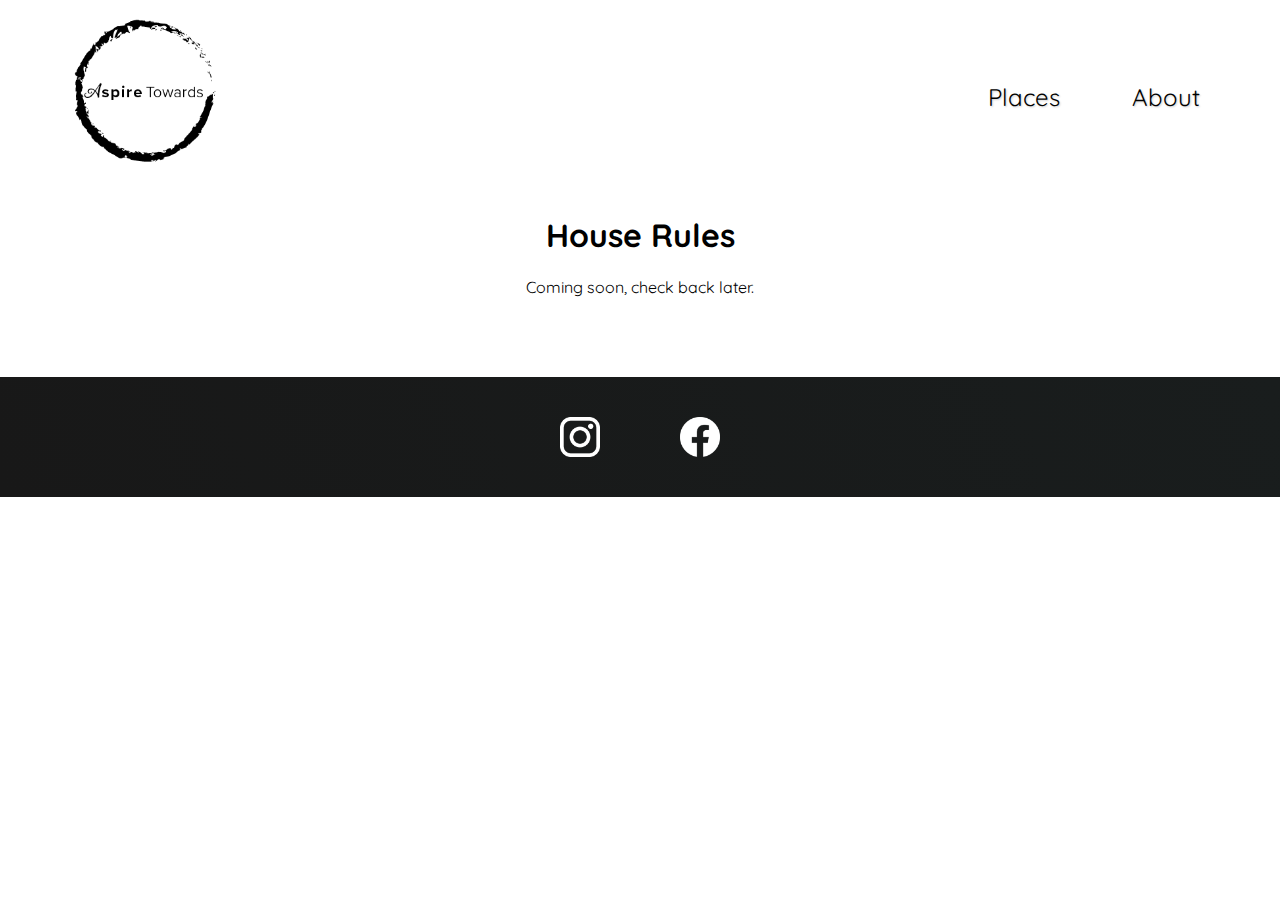
==== bromleydetails.html @ 4988956d "main page layout and templates setup for about and bromley sky cabin" ====
<!DOCTYPE html>
<html lang="en">
<head>
  <meta charset="UTF-8">
  <meta name="viewport" content="width=device-width, initial-scale=1.0">
  <meta http-equiv="X-UA-Compatible" content="ie=edge">
  <link
  href="https://fonts.googleapis.com/css2?family=Raleway:wght@700&family=Oleo+Script:wght@700&family=Quicksand:wght@300;500;700&display=swap"
  rel="stylesheet"
/>
  <link rel="stylesheet" href="shared.css">
  <link rel="stylesheet" href="bromleydetails.css">
  <link rel="icon" href="images/icons/favicon.ico" type="image/x-icon">
  <title>Aspire Towards</title>
</head>
<body>
  <header>
    <div id="page-logo">
      <a href="/index.html"><img src="/images/icons/aspiretowards-logo.png" width="150" alt="Aspire Towards logo"></a>
    </div>
    <nav>
      <ul>
        <li><a href="/places.html">Places</a></li>
        <li><a href="/about.html">About</a></li>
      </ul>
    </nav>
  </header>
  <main>
      <h1>House Rules</h1>
      <p>Coming soon, check back later.</p>
  </main>
  <footer>
    <ul>
      <li>
        <a href="https://www.instagram.com/aspire.towards/"><img src="/images/icons/insta.png" alt="instagram logo link"></a>
      </li>
      <li>
          <a href="https://www.facebook.com/profile.php?id=61551027900624"><img src="/images/icons/facebook.png" alt="facebook logo link"></a>
      </li>
    </ul>
  </footer>
</body>
</html>
---- shared.css ----
body {
  font-family: "Quicksand",sans-serif;
  margin: 0;
}

ul {
  list-style: none;
  margin: 0;
  padding: 0;
}

#page-logo a {
  padding: 10px;
  font-family: "Oleo Script", sans-serif;
  color: rgb(245,243,160);
  font-size: 2rem;
  text-decoration: none;
  text-transform: uppercase;
  text-shadow: 1px 1px 2px rgb(0,0,0);
}

header {
  display: flex;
  justify-content: space-between;
  align-items: center;
  padding: 15px 60px;
  position: absolute;
  width: 100%;
  box-sizing: border-box;
  top: 0;
  left: 0;
}

header ul {
  display: flex;
}

header li {
  margin-left: 2rem;
}

header nav a {
  text-decoration: none;
  color: black;
  font-size: 1.5rem;
  padding: 12px 20px;
  text-shadow: 1px 1px 2px rgba(0,0,0,0.2);
  border-radius: 6px;
}

header nav a:hover {
  color: rgb(60, 60, 60);
  background-color: rgb(221, 221, 221);
}

footer {
  background: linear-gradient(70deg, rgb(24,24,24),rgb(25,29,29));
}

footer ul {
  display: flex;
  justify-content: center;
  padding: 40px;
}

footer li {
  width: 40px;
  height: 40px;
  margin: 0 2.5rem;
}

footer img {
  width: 100%;
  height: 100%;
}
---- bromleydetails.css ----
header {
  position: static;
}

main {
  text-align: center;
  padding-bottom: 4rem;
}
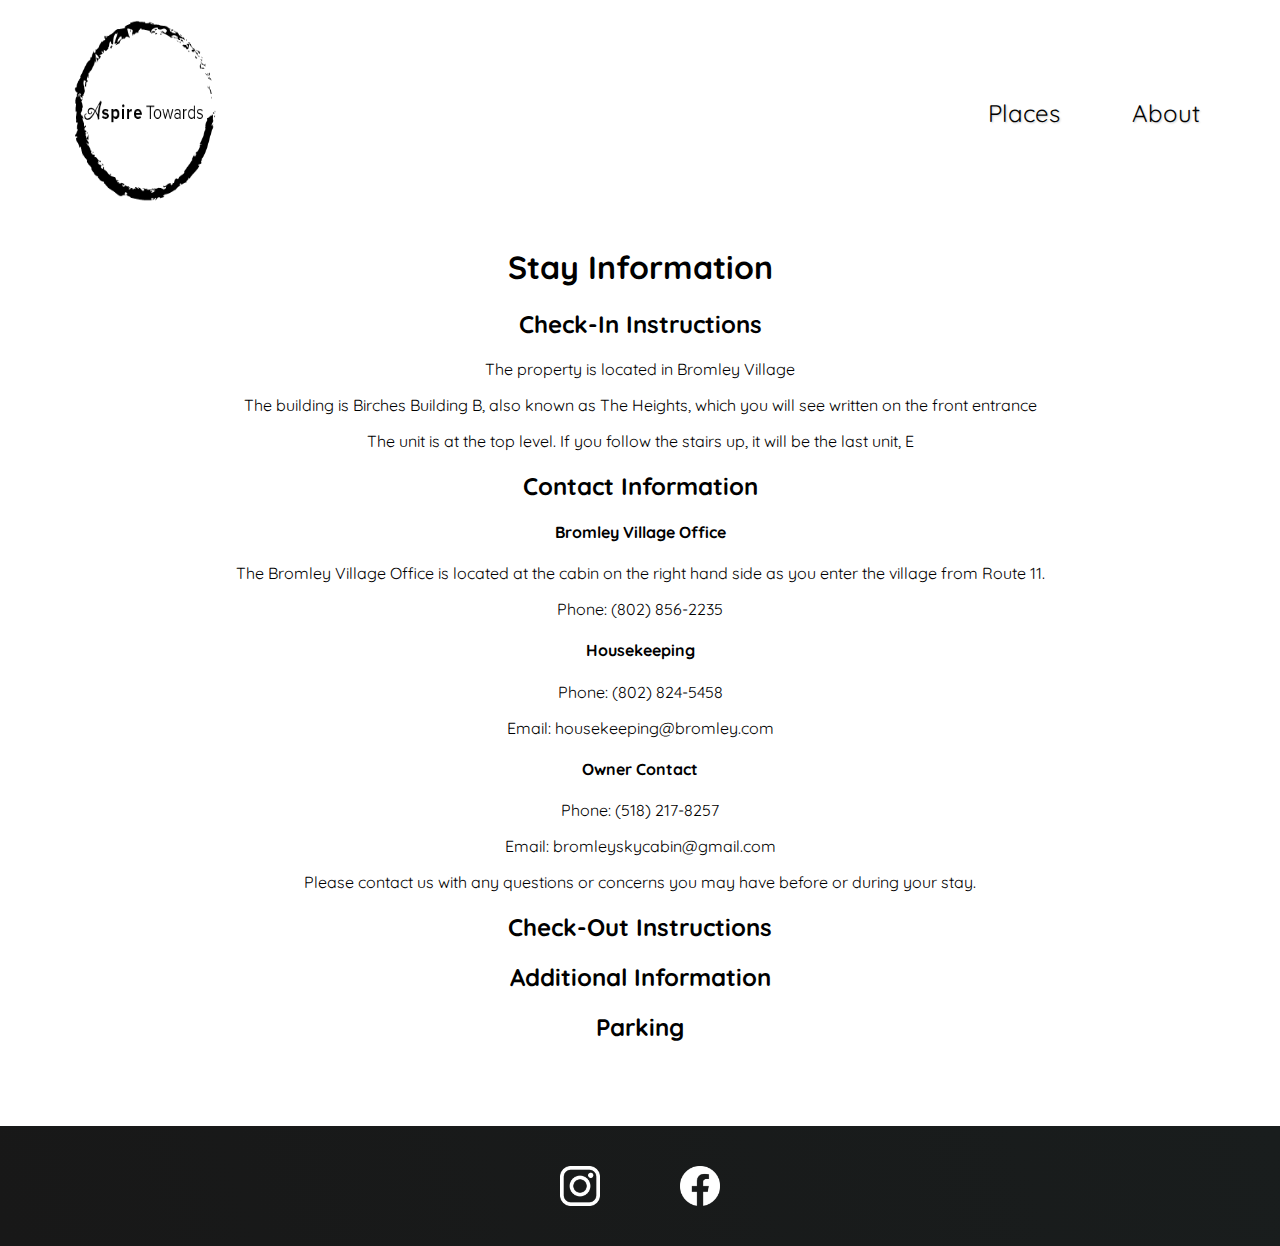
==== commit 0fa11a88: "mobile media queries for improved UX, different res background image for improved loading time" ====
--- a/bromleydetails.html
+++ b/bromleydetails.html
@@ -26,8 +26,43 @@
     </nav>
   </header>
   <main>
-      <h1>House Rules</h1>
-      <p>Coming soon, check back later.</p>
+      <h1>Stay Information</h1>
+      <section id="checkin">  
+        <h2>Check-In Instructions</h2>
+          <p>The property is located in Bromley Village</p>
+          <p>The building is Birches Building B, also known as The Heights, which you will see written on the front entrance</p>
+          <p>The unit is at the top level. If you follow the stairs up, it will be the last unit, E</p>
+      </section>
+      <section id="contact-info">
+        <h2>Contact Information</h2>
+        <ul>
+          <li>
+            <h4>Bromley Village Office</h4>
+            <p>The Bromley Village Office is located at the cabin on the right hand side as you enter the village from Route 11.</p> 
+            <p>Phone: (802) 856-2235</p>
+          </li>
+          <li>   
+            <h4>Housekeeping</h4>
+            <p>Phone: (802) 824-5458</p>
+            <p>Email: housekeeping@bromley.com</p> 
+          </li>
+          <li> 
+            <h4>Owner Contact</h4>
+            <p>Phone: (518) 217-8257</p>
+            <p>Email: bromleyskycabin@gmail.com</p> 
+          </li>
+        </ul>          
+        <p>Please contact us with any questions or concerns you may have before or during your stay.</p>
+      </section>
+      <section id="checkout">
+        <h2>Check-Out Instructions</h2>
+      </section> 
+      <section id="additional-info">
+        <h2>Additional Information</h2>
+      </section>
+      <section id="parking">
+        <h2>Parking</h2>
+      </section>
   </main>
   <footer>
     <ul>
--- a/shared.css
+++ b/shared.css
@@ -13,7 +13,7 @@
   padding: 10px;
   font-family: "Oleo Script", sans-serif;
   color: rgb(245,243,160);
-  font-size: 2rem;
+  font-size: 0.1rem;
   text-decoration: none;
   text-transform: uppercase;
   text-shadow: 1px 1px 2px rgb(0,0,0);
@@ -48,6 +48,10 @@
   border-radius: 6px;
 }
 
+header img {
+  height: 12rem;
+}
+
 header nav a:hover {
   color: rgb(60, 60, 60);
   background-color: rgb(221, 221, 221);
@@ -72,4 +76,56 @@
 footer img {
   width: 100%;
   height: 100%;
+}
+
+/* Media Queries 
+------------------------------------*/
+@media (max-width: 48rem) {
+  header {
+    display:inline-block;
+    justify-content: space-between;
+    align-items: center;
+    padding: 15px 60px;
+    position: absolute;
+    width: 100%;
+    box-sizing: border-box;
+    top: 0;
+    left: 0;
+  }
+
+  #page-logo {
+    text-align: center;
+  }
+
+  header nav a {
+    text-decoration: none;
+    color: black;
+    font-size: 1.5rem;
+    padding: 0;
+    text-shadow: 1px 1px 2px rgba(0,0,0,0.2);
+    border-radius: 6px;
+  }
+
+  header img {
+    height: 12rem;
+  }
+
+  header ul {
+    justify-content: space-between;
+  }
+
+  header li {
+    margin: 0.5rem 2rem;
+  }
+  
+  footer ul {
+    padding: 1.5rem;
+  }
+  
+  footer li {
+    width: 2rem;
+    height: 2rem;
+    margin: 0 2.5rem;
+  }
+
 }